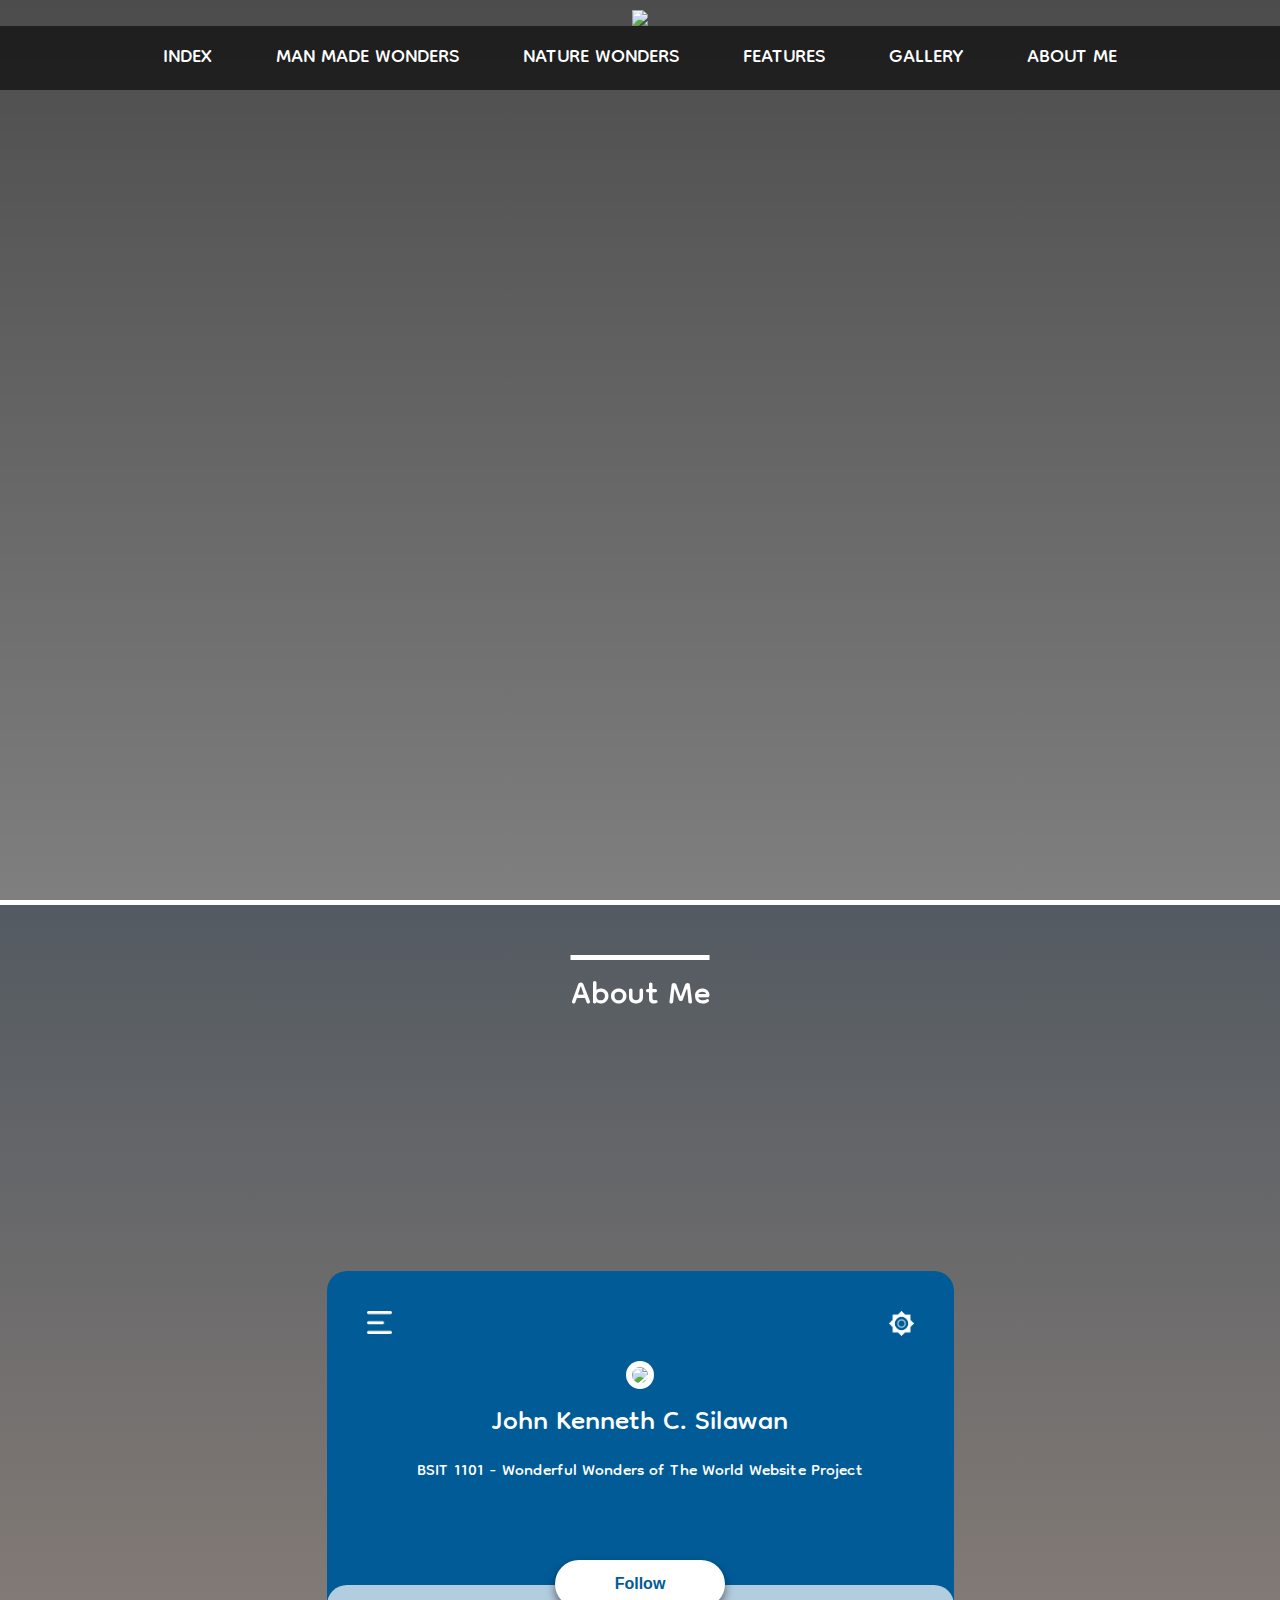
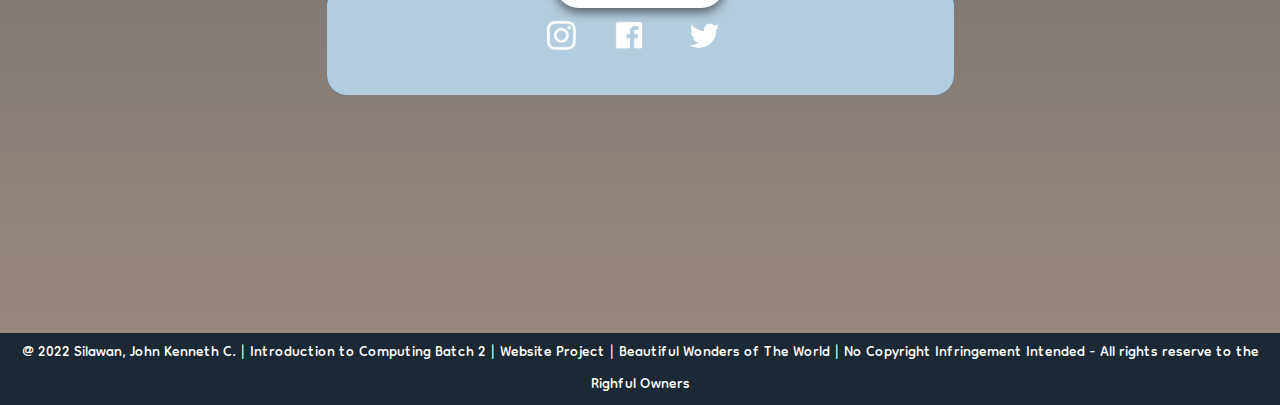
==== AboutMe.html @ b771f210 "Add files via upload" ====
<!DOCTYPE html PUBLIC "-//W3C//DTD XHTML 1.0 Transitional//EN" 
"www.w3.org/TR/xhtml1/DTD/xhtml1-transitional.dtd">
<html>

<head>
		
		<meta charset="UTF-8">
		<meta name="viewport" content = "width=device-width, initial-scale=1.0">
		
		<link rel= 'icon' href= 'logo-icon.png' sizes='35x35'/>
		
		<title> About Me </title>
		
		<link rel = "stylesheet" href = "aboutMe.css">
		
		<link href="https://fonts.googleapis.com/css2?family=Dongle&family=Roboto+Condensed&display=swap" rel="stylesheet">
		
		<link href="https://fonts.googleapis.com/css2?family=Dongle:wght@300&family=Roboto+Condensed&display=swap" rel="stylesheet">
		
</head>

<body>

		<div class = "header">
			
			<nav id = "navbar">
				
				<a href="index.html"><img src = "final-logo.png" class = "logo"></a>
				
				<ul id = "menu">
				
						 <a href="index.html" style = "text-decoration:none;"> <li>INDEX</li>    </a>
						 <a href="Home-Page-1.html" style = "text-decoration:none;"> <li>MAN MADE WONDERS</li>     </a>
						 <a href="Home-Page-2.html" style = "text-decoration:none;"> <li>NATURE WONDERS</li> </a>
						 <a href="deadSea.html" style = "text-decoration:none;"> <li>FEATURES</li> </a>
						 <a href="Gallery.html" style = "text-decoration:none;"> <li>GALLERY</li> </a>
						 <a href="aboutMe.html" style = "text-decoration:none;"> <li>ABOUT ME</li>  </a>
				
				</ul>
				
			</nav>
			
		</div>
			
			
			
		<div class = "bgContainer">	
		
					<p style = "margin-top: 50px; color: #fff; text-decoration: overline; font-size: 50px; font-family: 'Dongle', sans-serif; text-align:center;"> About Me </p>
			
			<div class = "container">
			
				<div class = "profile-box">
				<img src = "img-AboutMe/menu.png" class = "menu-icon">
				<img src = "img-AboutMe/setting.png" class = "setting-icon">
				<img src = "img-AboutMe/profile-pic.png" class = "profile-pic">
				
				<h3>John Kenneth C. Silawan</h3>
				<p>BSIT 1101 - Wonderful Wonders of The World Website Project </p>
				
					<a href = "https://www.instagram.com/mykenzi_io/" target="_blank"  rel="noopener noreferrer"> <img src = "img-AboutMe/instagram.png" style = "cursor: pointer; width:29px; position:absolute; top:350px; left: 220px;"> </a>
					<a href = "https://www.facebook.com/silawan.johnkenneth" target="_blank"  rel="noopener noreferrer" > <img src = "img-AboutMe/facebook.png " style = "cursor: pointer; width:44px; position:absolute; top:342px; left: 280px;"> </a>
					<a href = "https://twitter.com/MyKenZi_iO?t=GHaBoM9aQGt0fANtko_SdA&s=09" target="_blank"  rel="noopener noreferrer" > <img src = "img-AboutMe/twitter.png" style = "cursor: pointer; width:35px; position:absolute; top:350px; left: 360px;"> </a>
				
					<button type = "button" onclick=" window.open('https://www.facebook.com/silawan.johnkenneth')"> Follow </button>
					
					<div class = "profile-bottom">
						<p style = "margin-top: 20px; text-decoration:underline;"> </p>
			
					</div>
			
				</div>
			</div>
		</div>
		
			
			
			<!-- Javascript -->
	
						<script>
		
								var navbar =  document.getElementById("navbar");
								var menu =  document.getElementById("menu");
		
											window.onscroll = function(){
		
											if(window.pageYOffset >= menu.offsetTop){
			
													navbar.classList.add("sticky");
			
											}else{
				
													navbar.classList.remove("sticky");
				
												 }
		
											}
		
						</script>
			
				
				<!-- Bottom Part -->
		
				<p class = "Credits">@ 2022 Silawan, John Kenneth C. | Introduction to Computing Batch 2 | Website Project | Beautiful Wonders of The World | No Copyright Infringement Intended - All rights reserve to the Righful Owners</p>

</body>

</html>
---- aboutMe.css ----
*{
	margin:0;
	padding:0;
	box-sizing:border-box;
}
.container{
	width:100%;
	height:100vh;
	background-size:cover;
	background-position:center;
	display:flex;
	align-items:center;
	justify-content:center;
}
.bgContainer{
	padding-top: 5px;
	margin-top: 5px;
	
	width:  100%;
	height: auto;
	background-image:linear-gradient(rgba(10,20,30,0.7),rgba(50,20,0,0.5)),url(images/img-AboutMe/bgP.jpg);
	background-position:center;
	background-size:cover;
}
.profile-box{
	background:#005b96;
	text-align:center;
	padding: 50px 90px;
	color:#fff;
	position:relative;
	border-radius:20px;
}
.menu-icon{
	width:25px;
	position:absolute;
	left:40px;
	top:40px;
}
.setting-icon{
	width:25px;
	position:absolute;
	right:40px;
	top:40px;
}
.profile-pic{
	width:150px;
	border-radius:50%;
	background:#fff;
	padding:6px;
	margin-top:40px;
}
.profile-bottom{
	background:#b3cde0;
	color:#fff;
	padding:10px 0;
	margin-right: -90px;
	margin-left: -90px;
	margin-bottom: -50px;
	border-radius:20px;
	margin-top: 25px;
}
.profile-box button{
	background:#fff;
	color: #005b96;
	border:none;
	outline:none;
	box-shadow: 0 5px 10px rgba(0, 0, 0, 0.5);
	padding:15px 60px;
	cursor:pointer;
	margin-bottom: -50px;
	border-radius:30px;
	font-weight: 600;
	font-size: 16px;
}
.profile-box button:hover{
	background:	#011f4b;
	color:#fff;
}
.profile-box h3{
	font-family: 'Dongle', sans-serif;	
	font-size:42px;
	margin-top:20px;
	font-weight:500;
	line-height:30px;
}
.profile-box p{
	font-family: 'Dongle', sans-serif;	
	font-size:25px;
	margin-top:15px;
	padding-bottom:50px;
	margin-bottom:20px;
}

.header{
	font-family: 'Dongle', sans-serif;
	width:  100%;
	height: 100vh;
	background-image:linear-gradient(rgba(0,0,0,0.7),rgba(0,0,0,0.5)),url(images/img-AboutMe/bgP.jpg);
	background-position:center;
	background-size:cover;
}
.logo{
	width:150px;
	cursor:pointer;
}
nav{
	width:100%;
	padding:10px 0; 
	text-align:center;
	position:sticky;
	z-index: 100;
}
nav ul{
	background: #0009;
	width:100%;
}
nav ul li{
	font-size: 30px;
	display: inline-block;
	list-style:none;
	margin: 0 20px;
	color: #fff;
	cursor:pointer;
	padding:10px;
}
nav ul li:hover{
	background-color:#f39d1a;
}

nav.sticky{
	position:fixed;
	top:  0;
	left: 0;
	padding: 10px 5%;
	background: #0009;
	display:flex;
	align-items:center;
	justify-content: space-between;
	transition: padding 1s;
}
nav.sticky ul{
	width: auto;
	background: transparent;
	outline:none;
}
nav.sticky li:hover{
	background-color:#f39d1a;
	margin-top:    -10px;
	padding-top:    20px;
	padding-bottom: 20px;
	margin-bottom: -10px;
}
nav.sticky img{
	margin-bottom:-52px;
	width: 150px;
	position:relative;
	margin-top:-55px;
}

.Credits{
	font-family: 'Dongle', sans-serif;
	color:#fff;
	text-align:center;
	position: absolute; 
	margin: auto;
	width: 100%; 
	background-color: #1c2833; 
	padding: 4px; 
	font-size:22px;
}
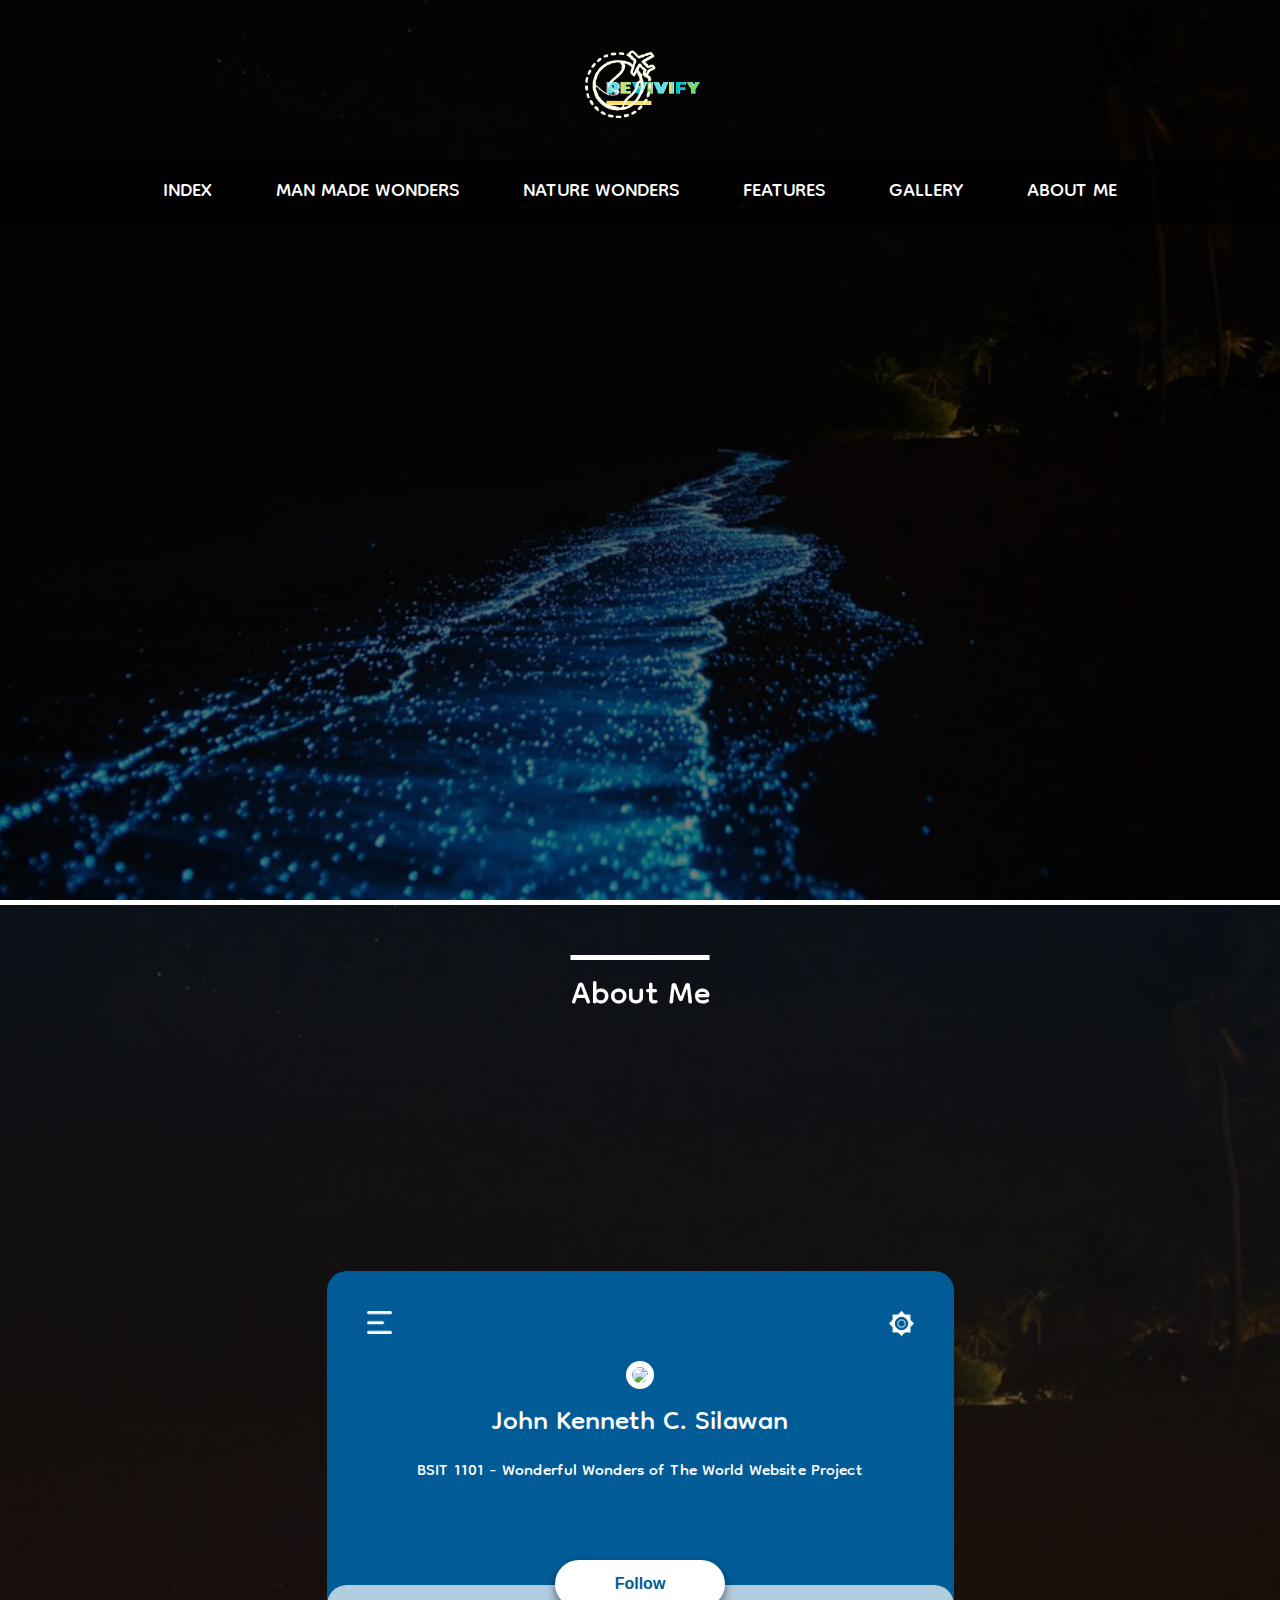
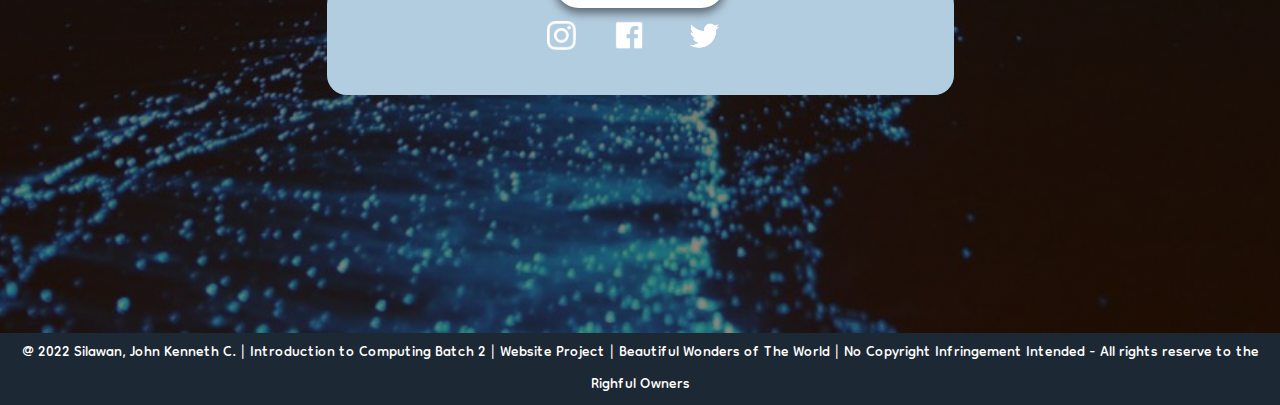
==== commit 26036018: "Update AboutMe.html" ====
--- a/AboutMe.html
+++ b/AboutMe.html
@@ -25,7 +25,7 @@
 			
 			<nav id = "navbar">
 				
-				<a href="index.html"><img src = "final-logo.png" class = "logo"></a>
+				<a href="index.html"><img src = "Final-Logo.png" class = "logo"></a>
 				
 				<ul id = "menu">
 				
@@ -34,7 +34,7 @@
 						 <a href="Home-Page-2.html" style = "text-decoration:none;"> <li>NATURE WONDERS</li> </a>
 						 <a href="deadSea.html" style = "text-decoration:none;"> <li>FEATURES</li> </a>
 						 <a href="Gallery.html" style = "text-decoration:none;"> <li>GALLERY</li> </a>
-						 <a href="aboutMe.html" style = "text-decoration:none;"> <li>ABOUT ME</li>  </a>
+						 <a href="AboutMe.html" style = "text-decoration:none;"> <li>ABOUT ME</li>  </a>
 				
 				</ul>
 				
@@ -105,4 +105,4 @@
 
 </body>
 
-</html>+</html>
--- a/aboutMe.css
+++ b/aboutMe.css
@@ -18,7 +18,7 @@
 	
 	width:  100%;
 	height: auto;
-	background-image:linear-gradient(rgba(10,20,30,0.7),rgba(50,20,0,0.5)),url(images/img-AboutMe/bgP.jpg);
+	background-image:linear-gradient(rgba(10,20,30,0.7),rgba(50,20,0,0.5)),url(img-AboutMe/bgP.jpg);
 	background-position:center;
 	background-size:cover;
 }
@@ -95,7 +95,7 @@
 	font-family: 'Dongle', sans-serif;
 	width:  100%;
 	height: 100vh;
-	background-image:linear-gradient(rgba(0,0,0,0.7),rgba(0,0,0,0.5)),url(images/img-AboutMe/bgP.jpg);
+	background-image:linear-gradient(rgba(0,0,0,0.7),rgba(0,0,0,0.5)),url(img-AboutMe/bgP.jpg);
 	background-position:center;
 	background-size:cover;
 }
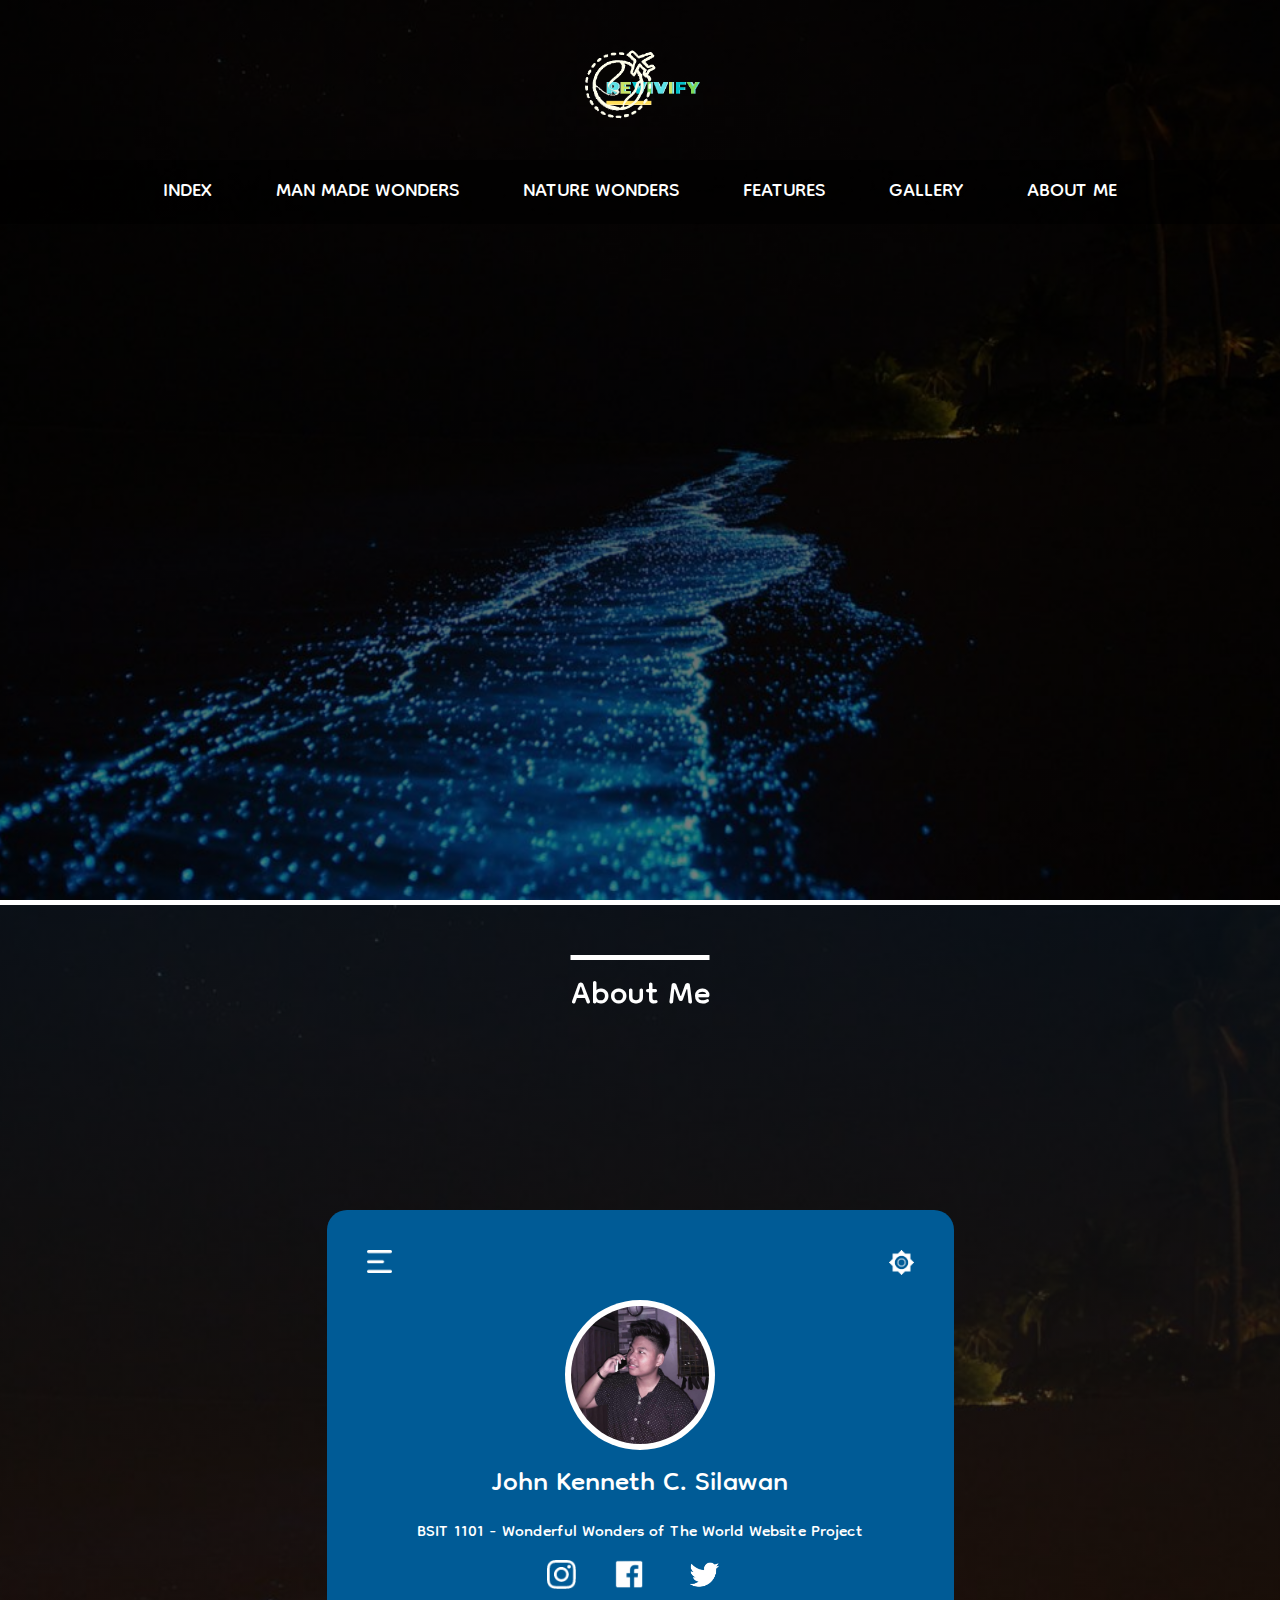
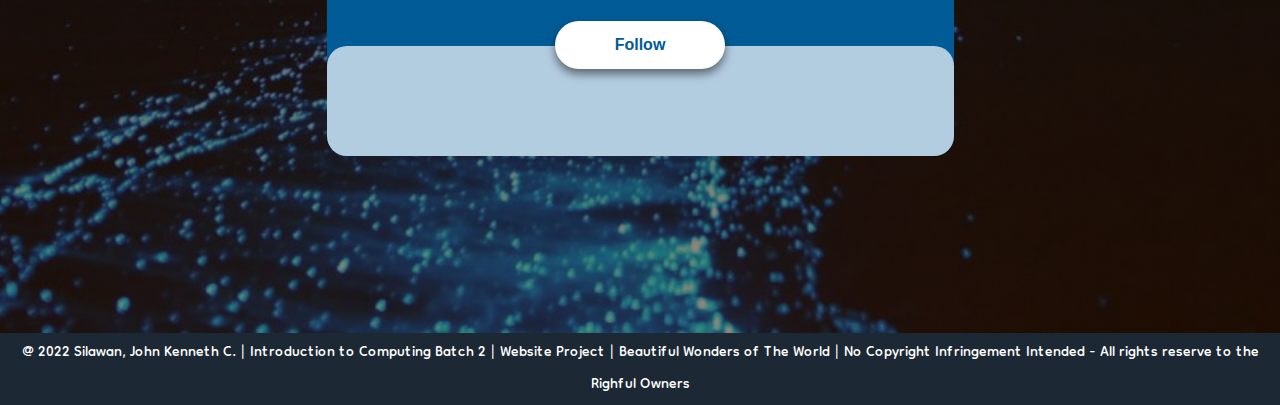
==== commit 6a7411fa: "Update AboutMe.html" ====
--- a/AboutMe.html
+++ b/AboutMe.html
@@ -53,7 +53,7 @@
 				<div class = "profile-box">
 				<img src = "img-AboutMe/menu.png" class = "menu-icon">
 				<img src = "img-AboutMe/setting.png" class = "setting-icon">
-				<img src = "img-AboutMe/profile-pic.png" class = "profile-pic">
+				<img src = "img-AboutMe/profile-pic.PNG" class = "profile-pic">
 				
 				<h3>John Kenneth C. Silawan</h3>
 				<p>BSIT 1101 - Wonderful Wonders of The World Website Project </p>
